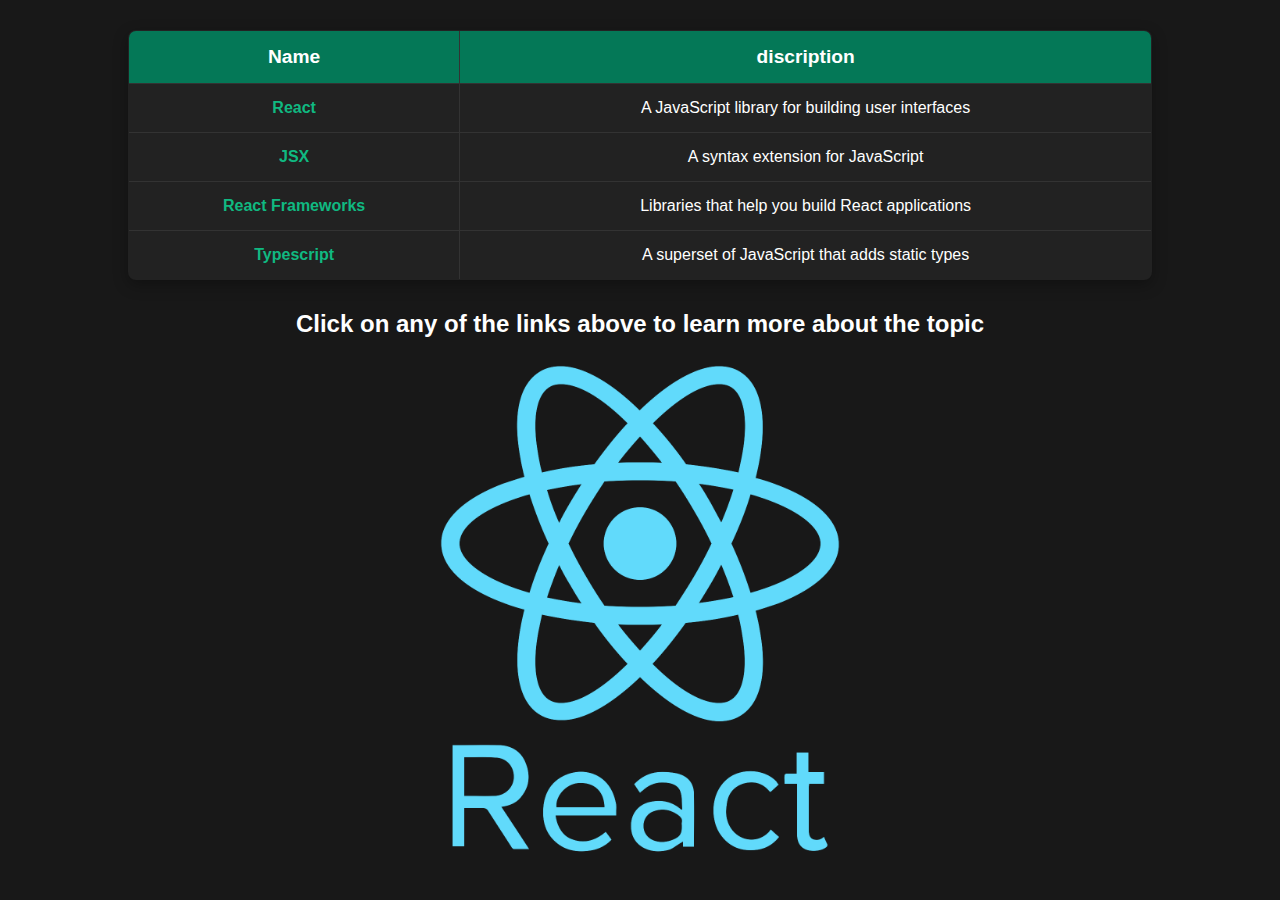
==== index.html @ 724f3218 "Initial commit" ====
<!DOCTYPE html>
    <html>
        <head>
            <title>
                React mini-course
            </title>
            <link rel="stylesheet" href="css/style.css">
            <script src="script.js"></script>
            <meta charset="UTF-8">
        </head>
        <body>
            <div id=" root">
               <table border="1">
                <thead>
                    <tr>
                        <th>
                            Name
                        </th>
                        <th>
                            discription
                        </th>
                    </tr>
                    <tr>
                        <td>
                            <a href="react.html">React</a>
                        </td>
                        <td>
                            A JavaScript library for building user interfaces
                        </td>
                    </tr>
                    <tr>
                        <td>
                            <a href="jsx.html">JSX</a>
                        </td>
                        <td>
                            A syntax extension for JavaScript
                        </td>
                    </tr>
                    <tr>
                        <td>
                            <a href="ReactFrameworks.html">React Frameworks</a>
                        </td>
                        <td>
                            Libraries that help you build React applications
                        </td>
                    </tr>
                    <tr>
                        <td>
                            <a href="typescript.html">Typescript</a>
                        </td>
                        <td>
                            A superset of JavaScript that adds static types
                        </td>
                    </tr>
                </thead>
               </table>
               <h2>
                Click on any of the links above to learn more about the topic
               </h2>
            </div>
            <img src="assets/pngwing.com.png" alt="React Logo" height="500" width="500">
        </body>
    </html>
---- css/style.css ----
body {
    font-family: 'Poppins', sans-serif;
    margin: 0;
    padding: 0;
    background-color: #181818;
    color: #ffffff;
    text-align: center;
}

header {
    background: linear-gradient(135deg, #10b981, #047857);
    padding: 20px;
    font-size: 2rem;
    font-weight: bold;
    text-transform: uppercase;
    box-shadow: 0 4px 8px rgba(0, 0, 0, 0.2);
}

table {
    width: 80%;
    margin: 30px auto;
    border-collapse: collapse;
    background: #222;
    border-radius: 8px;
    overflow: hidden;
    box-shadow: 0 5px 15px rgba(0, 0, 0, 0.3);
}

th, td {
    padding: 15px;
    border: 1px solid #333;
    text-align: center;
}

th {
    background-color: #047857;
    color: white;
    font-size: 1.2rem;
}

td a {
    text-decoration: none;
    color: #10b981;
    font-weight: bold;
    transition: color 0.3s;
}

td a:hover {
    color: #ffffff;
}

tbody tr {
    transition: transform 0.3s ease-in-out, background-color 0.3s;
}

tbody tr:hover {
    background-color: rgba(16, 185, 129, 0.3);
    transform: scale(1.02);
}

@media (max-width: 768px) {
    table {
        width: 95%;
    }

    th, td {
        padding: 10px;
        font-size: 1rem;
    }
}
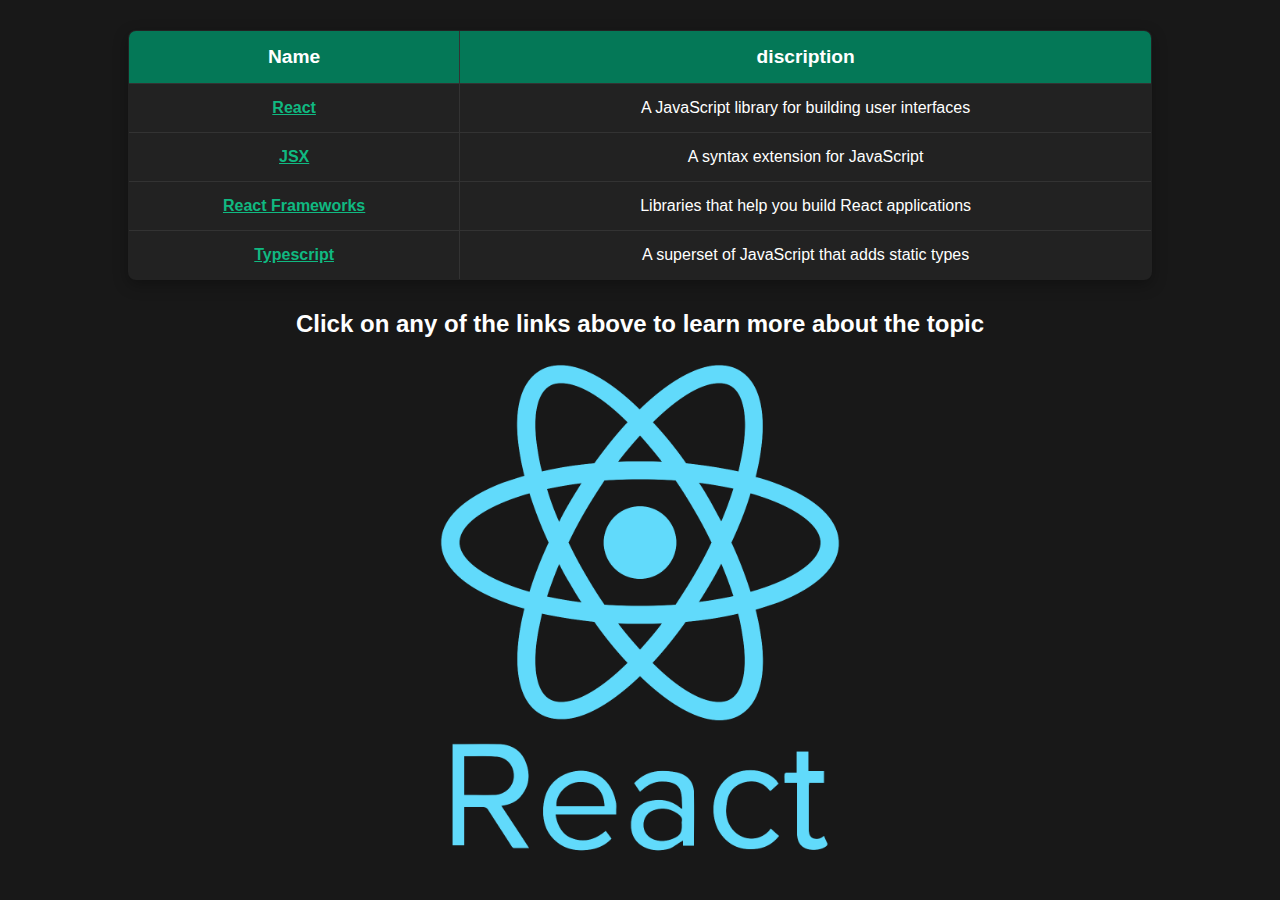
==== commit 0f6aafcc: "2nd commit" ====
--- a/index.html
+++ b/index.html
@@ -5,7 +5,7 @@
                 React mini-course
             </title>
             <link rel="stylesheet" href="css/style.css">
-            <script src="script.js"></script>
+            <script src="/scripts/script.js"></script>
             <meta charset="UTF-8">
         </head>
         <body>
--- a/css/style.css
+++ b/css/style.css
@@ -39,7 +39,6 @@
 }
 
 td a {
-    text-decoration: none;
     color: #10b981;
     font-weight: bold;
     transition: color 0.3s;
@@ -58,14 +57,4 @@
     transform: scale(1.02);
 }
 
-@media (max-width: 768px) {
-    table {
-        width: 95%;
-    }
 
-    th, td {
-        padding: 10px;
-        font-size: 1rem;
-    }
-}
-
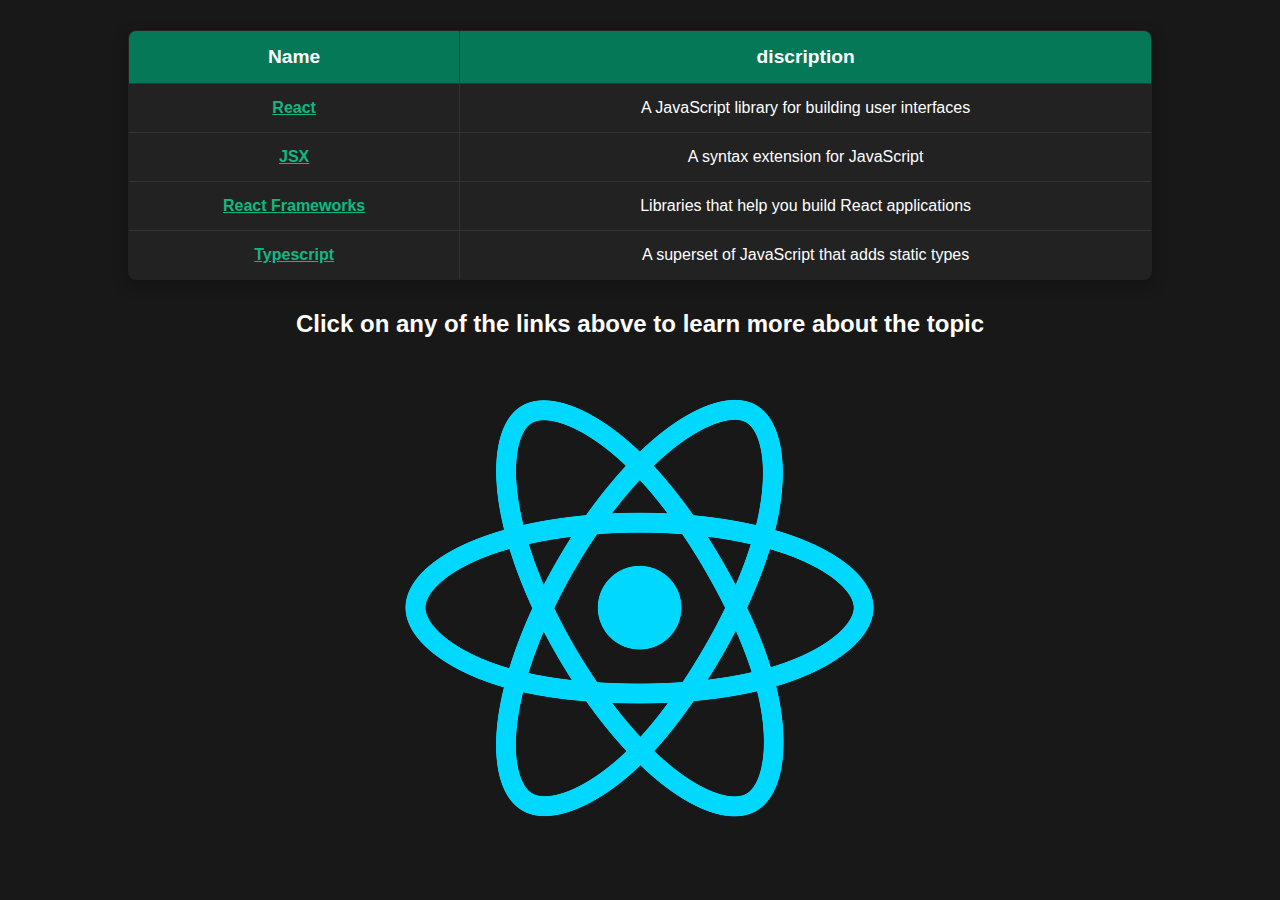
==== commit 503ae784: "mods" ====
--- a/index.html
+++ b/index.html
@@ -58,6 +58,6 @@
                 Click on any of the links above to learn more about the topic
                </h2>
             </div>
-            <img src="assets/pngwing.com.png" alt="React Logo" height="500" width="500">
+            <img id="image" src="assets/react-without-bg.png" alt="React Logo" height="500" width="500">
         </body>
     </html>--- a/css/style.css
+++ b/css/style.css
@@ -58,3 +58,15 @@
 }
 
 
+#image {
+    animation: rotate  5s linear infinite;
+}
+
+@keyframes rotate {
+    0% {
+        transform: rotate(0deg);
+    }
+    100% {
+        transform: rotate(360deg);
+    }
+}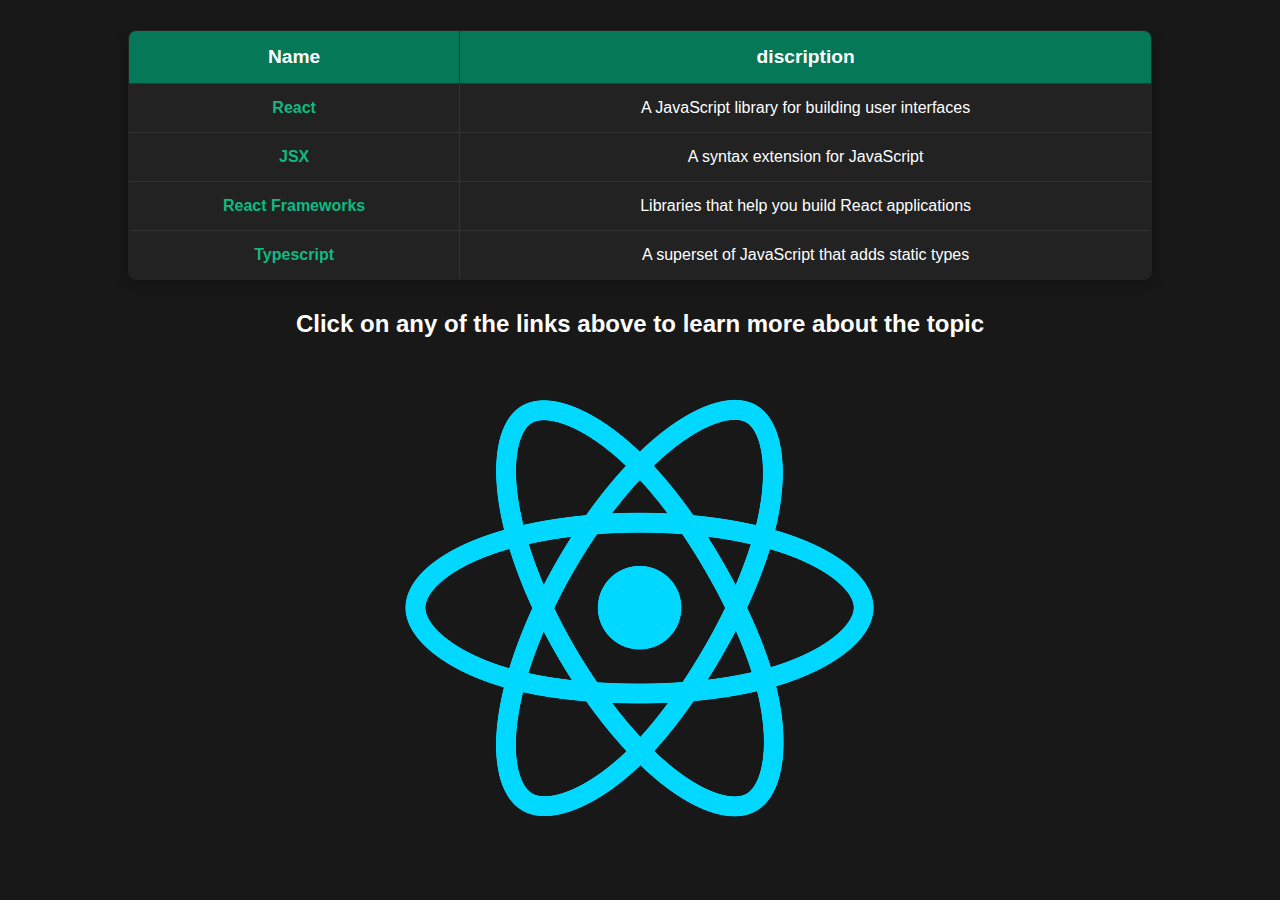
==== commit 0eaebef9: "Mods" ====
--- a/index.html
+++ b/index.html
@@ -5,7 +5,7 @@
                 React mini-course
             </title>
             <link rel="stylesheet" href="css/style.css">
-            <script src="/scripts/script.js"></script>
+            <script src="script.js"></script>
             <meta charset="UTF-8">
         </head>
         <body>
@@ -58,6 +58,6 @@
                 Click on any of the links above to learn more about the topic
                </h2>
             </div>
-            <img id="image" src="assets/react-without-bg.png" alt="React Logo" height="500" width="500">
+            <img  id="react" src="assets/react.png" alt="React Logo" height="500" width="500">
         </body>
     </html>--- a/css/style.css
+++ b/css/style.css
@@ -39,6 +39,7 @@
 }
 
 td a {
+    text-decoration: none;
     color: #10b981;
     font-weight: bold;
     transition: color 0.3s;
@@ -57,9 +58,21 @@
     transform: scale(1.02);
 }
 
+@media (max-width: 768px) {
+    table {
+        width: 95%;
+    }
 
-#image {
-    animation: rotate  5s linear infinite;
+    th, td {
+        padding: 10px;
+        font-size: 1rem;
+    }
+}
+
+#react {
+    animation: rotate 5s linear infinite;
+    height: auto;
+    width: auto;
 }
 
 @keyframes rotate {
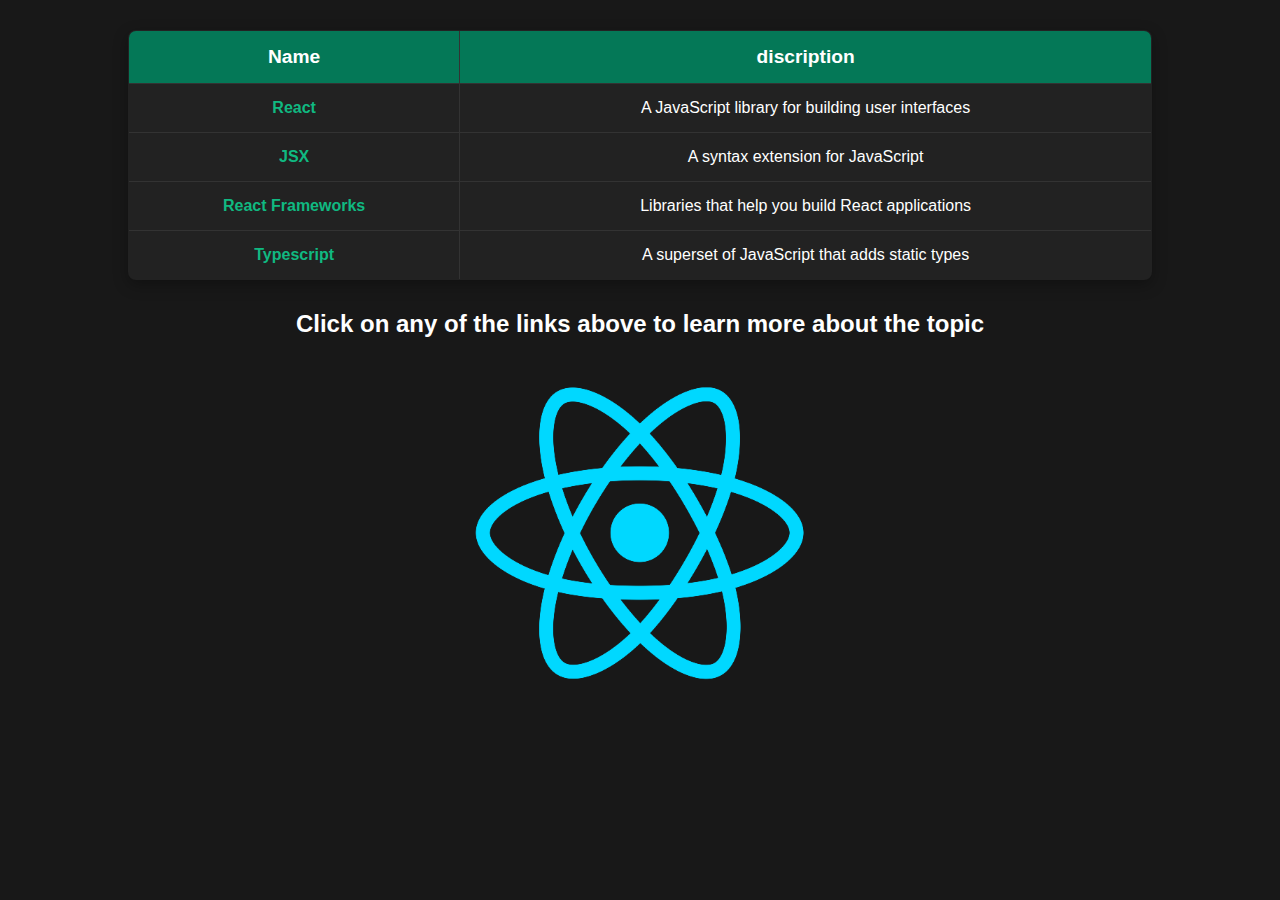
==== commit 1d6b2000: "U pushed me up against my wall" ====
--- a/index.html
+++ b/index.html
@@ -58,6 +58,6 @@
                 Click on any of the links above to learn more about the topic
                </h2>
             </div>
-            <img  id="react" src="assets/react.png" alt="React Logo" height="500" width="500">
+            <img  id="react" src="assets/react.png" alt="React Logo" height="200" width="200">
         </body>
     </html>--- a/css/style.css
+++ b/css/style.css
@@ -71,8 +71,8 @@
 
 #react {
     animation: rotate 5s linear infinite;
-    height: auto;
-    width: auto;
+    height: 350px;
+    width: 350px;
 }
 
 @keyframes rotate {
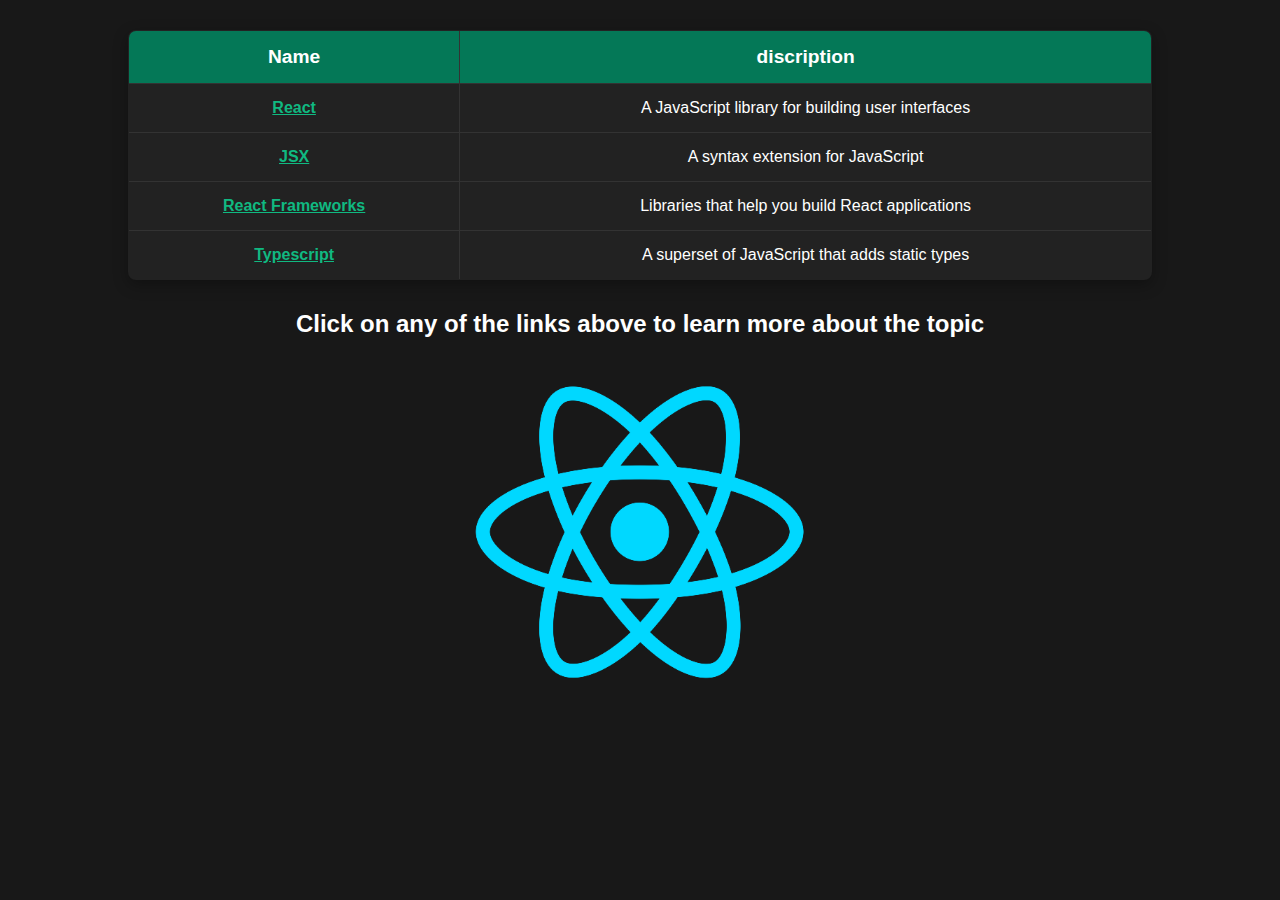
==== commit 1dbbcddc: "Merge branch 'main' of https://github.com/Ricksanchez-c137-og/project-csc307" ====
--- a/index.html
+++ b/index.html
@@ -5,7 +5,7 @@
                 React mini-course
             </title>
             <link rel="stylesheet" href="css/style.css">
-            <script src="script.js"></script>
+            <script src="/scripts/script.js"></script>
             <meta charset="UTF-8">
         </head>
         <body>
--- a/css/style.css
+++ b/css/style.css
@@ -39,7 +39,6 @@
 }
 
 td a {
-    text-decoration: none;
     color: #10b981;
     font-weight: bold;
     transition: color 0.3s;
@@ -58,15 +57,9 @@
     transform: scale(1.02);
 }
 
-@media (max-width: 768px) {
-    table {
-        width: 95%;
-    }
 
-    th, td {
-        padding: 10px;
-        font-size: 1rem;
-    }
+#image {
+    animation: rotate  5s linear infinite;
 }
 
 #react {
